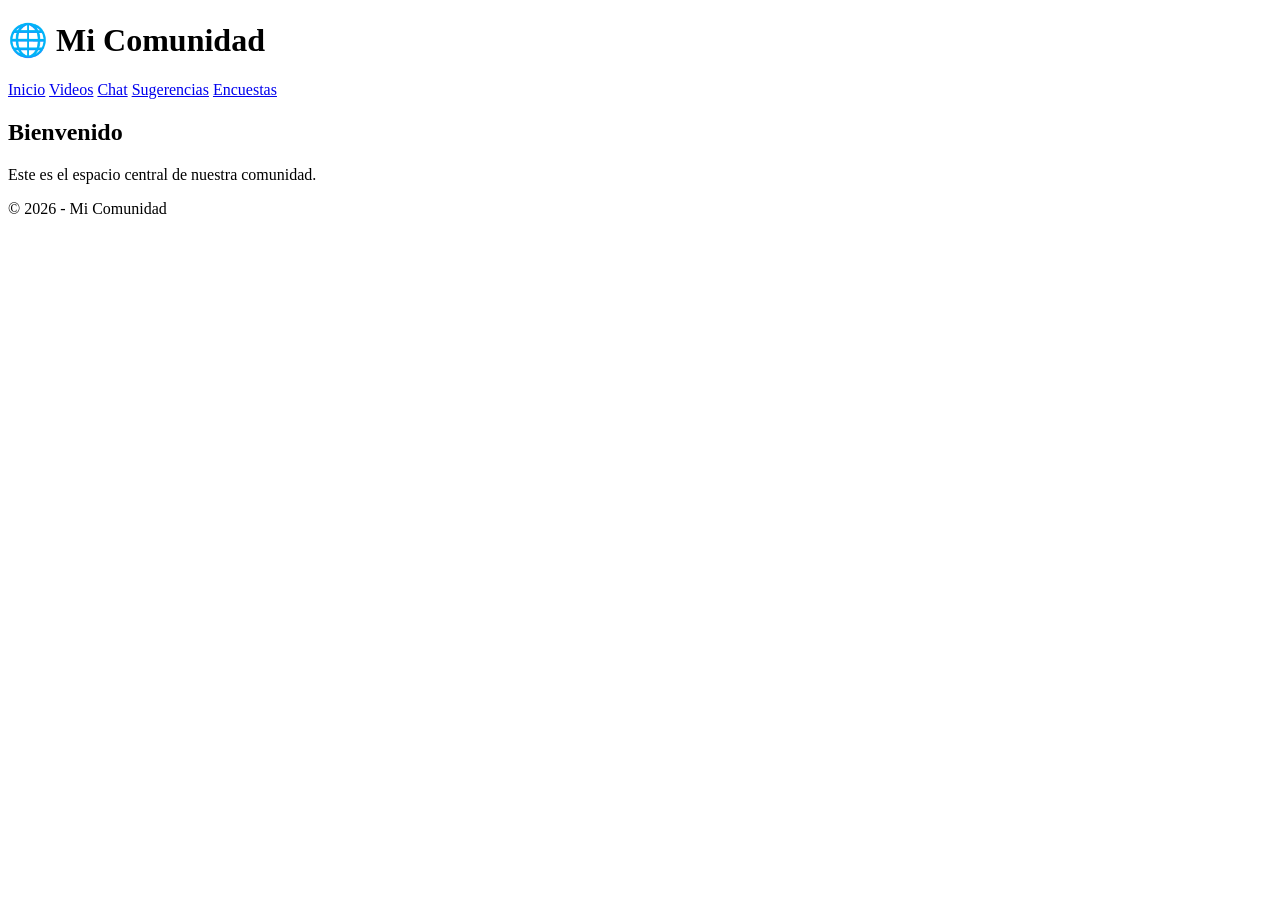
==== index.html @ ba6dbdb4 "Create index.html" ====
<!DOCTYPE html>
<html lang="es">
<head>
  <meta charset="UTF-8">
  <title>Mi Comunidad</title>
  <link rel="stylesheet" href="css/style.css">
</head>
<body>

  <header>
    <h1>🌐 Mi Comunidad</h1>
    <nav>
      <a href="index.html">Inicio</a>
      <a href="videos.html">Videos</a>
      <a href="chat.html">Chat</a>
      <a href="sugerencias.html">Sugerencias</a>
      <a href="encuestas.html">Encuestas</a>
    </nav>
  </header>

  <main>
    <h2>Bienvenido</h2>
    <p>Este es el espacio central de nuestra comunidad.</p>
  </main>

  <footer>
    <p>© 2026 - Mi Comunidad</p>
  </footer>

  <script src="js/main.js"></script>
</body>
</html>
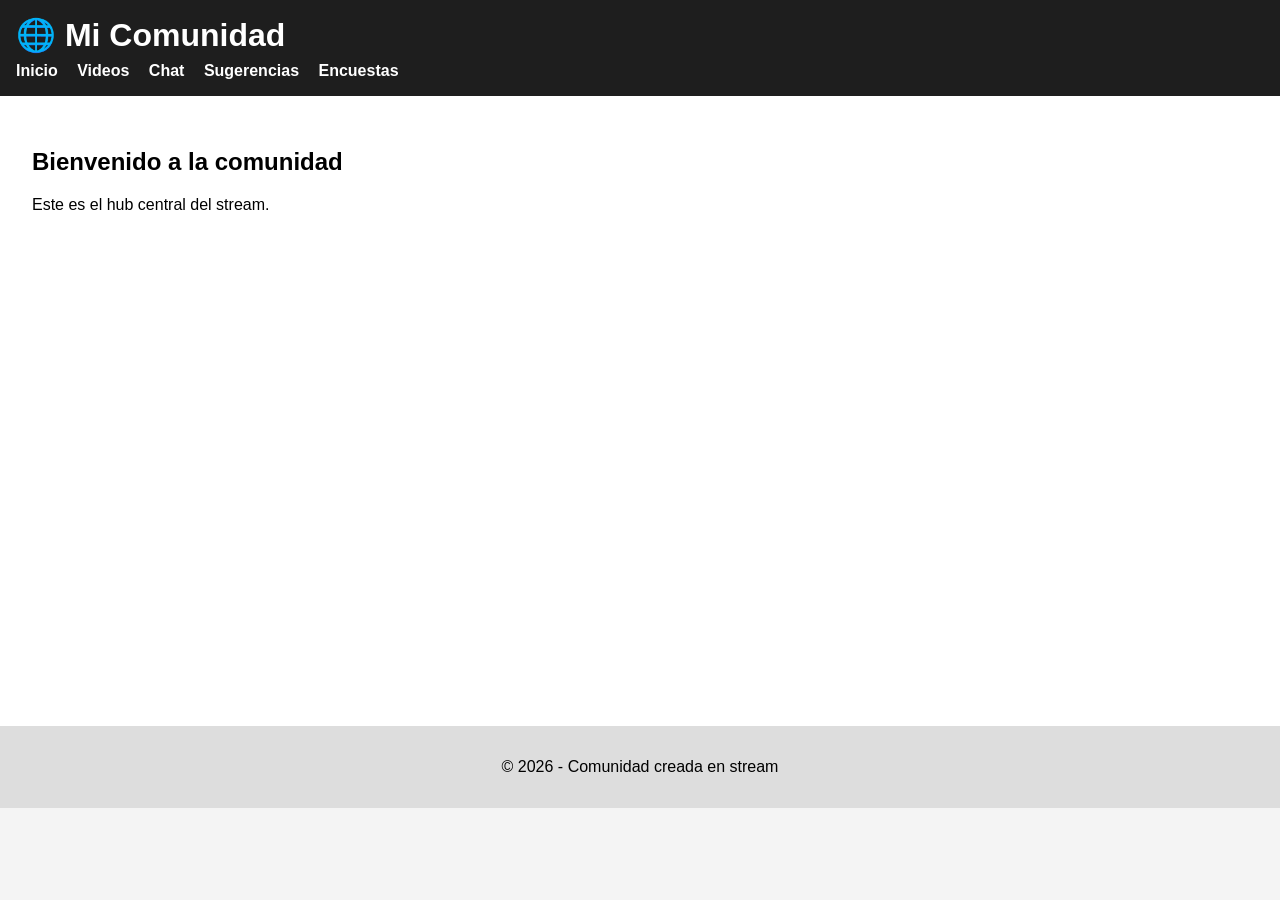
==== commit 6d937f63: "hxfghf" ====
--- a/index.html
+++ b/index.html
@@ -2,31 +2,24 @@
 <html lang="es">
 <head>
   <meta charset="UTF-8">
-  <title>Mi Comunidad</title>
+  <title>Inicio | Mi Comunidad</title>
+  <meta name="viewport" content="width=device-width, initial-scale=1.0">
+
   <link rel="stylesheet" href="css/style.css">
 </head>
 <body>
 
-  <header>
-    <h1>🌐 Mi Comunidad</h1>
-    <nav>
-      <a href="index.html">Inicio</a>
-      <a href="videos.html">Videos</a>
-      <a href="chat.html">Chat</a>
-      <a href="sugerencias.html">Sugerencias</a>
-      <a href="encuestas.html">Encuestas</a>
-    </nav>
-  </header>
+  <!-- HEADER DINÁMICO -->
+  <div id="header"></div>
 
   <main>
-    <h2>Bienvenido</h2>
-    <p>Este es el espacio central de nuestra comunidad.</p>
+    <h2>Bienvenido a la comunidad</h2>
+    <p>Este es el hub central del stream.</p>
   </main>
 
-  <footer>
-    <p>© 2026 - Mi Comunidad</p>
-  </footer>
+  <!-- FOOTER DINÁMICO -->
+  <div id="footer"></div>
 
-  <script src="js/main.js"></script>
+  <script type="module" src="js/main.js"></script>
 </body>
 </html>
--- a/css/style.css
+++ b/css/style.css
@@ -0,0 +1,79 @@
+* {
+  box-sizing: border-box;
+  font-family: Arial, sans-serif;
+}
+
+body {
+  margin: 0;
+  background-color: #f4f4f4;
+}
+
+header {
+  background: #222;
+  color: white;
+  padding: 1rem;
+}
+
+nav a {
+  color: white;
+  margin-right: 15px;
+  text-decoration: none;
+}
+
+nav a:hover {
+  text-decoration: underline;
+}
+
+main {
+  padding: 2rem;
+  background: white;
+  min-height: 70vh;
+}
+
+footer {
+  text-align: center;
+  padding: 1rem;
+  background: #ddd;
+}
+
+.video-container iframe {
+  width: 100%;
+  max-width: 560px;
+  height: 315px;
+}
+
+
+
+
+
+
+.header {
+  background: #1e1e1e;
+  color: white;
+  padding: 1rem;
+}
+
+.header h1 {
+  margin: 0;
+}
+
+.nav {
+  margin-top: 0.5rem;
+}
+
+.nav a {
+  color: white;
+  margin-right: 15px;
+  text-decoration: none;
+  font-weight: bold;
+}
+
+.nav a:hover {
+  text-decoration: underline;
+}
+
+.footer {
+  text-align: center;
+  padding: 1rem;
+  background: #ddd;
+}
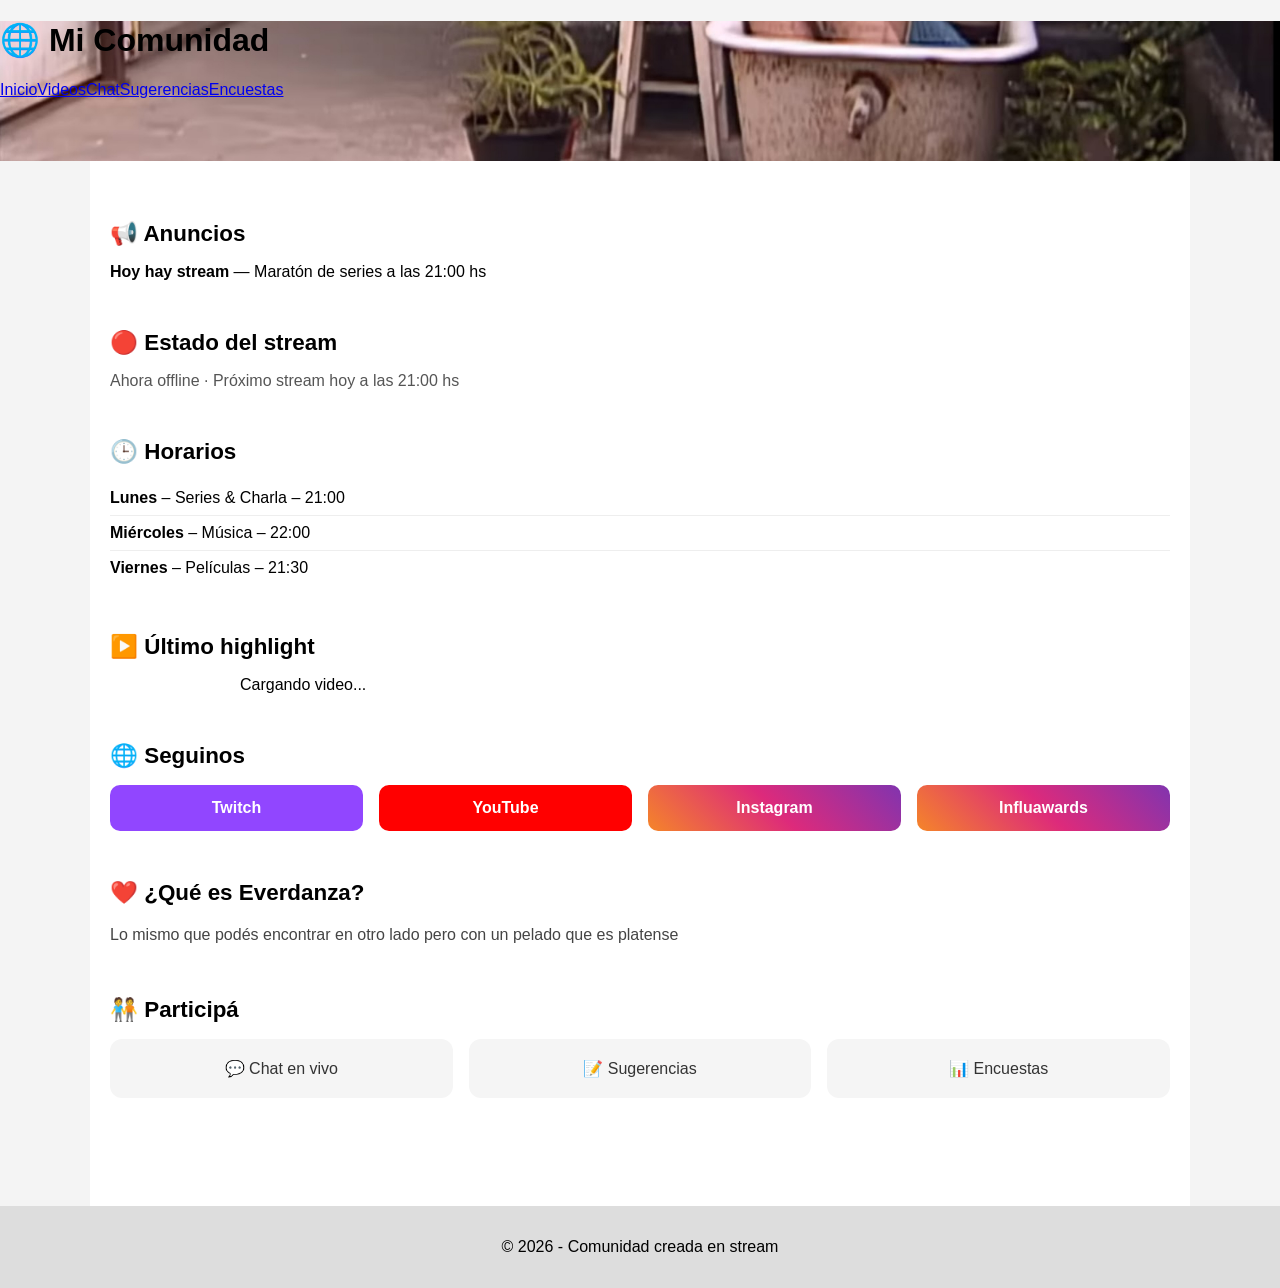
==== commit 09e927eb: "fsd" ====
--- a/index.html
+++ b/index.html
@@ -2,7 +2,9 @@
 <html lang="es">
 <head>
   <meta charset="UTF-8">
-  <title>Inicio | Mi Comunidad</title>
+  <title>Everdanza</title>
+
+  <link rel="icon" href="imagenes/ChatGPT Image 22 feb 2026, 05_21_27 a.m..png" type="image/png">
   <meta name="viewport" content="width=device-width, initial-scale=1.0">
 
   <link rel="stylesheet" href="css/style.css">
@@ -12,9 +14,97 @@
   <!-- HEADER DINÁMICO -->
   <div id="header"></div>
 
-  <main>
-    <h2>Bienvenido a la comunidad</h2>
-    <p>Este es el hub central del stream.</p>
+  <main class="main-content">
+
+    <!-- =======================
+         ANUNCIOS IMPORTANTES
+    ======================== -->
+    <section class="section announcements">
+      <h2>📢 Anuncios</h2>
+
+      <div class="card highlight">
+        <p><strong>Hoy hay stream</strong> — Maratón de series a las 21:00 hs</p>
+      </div>
+    </section>
+
+    <!-- =======================
+         ESTADO DEL STREAM
+    ======================== -->
+    <section class="section stream-status">
+      <h2>🔴 Estado del stream</h2>
+
+      <div class="card">
+        <p class="status offline">
+          Ahora offline · Próximo stream hoy a las 21:00 hs
+        </p>
+      </div>
+    </section>
+
+    <!-- =======================
+         HORARIOS
+    ======================== -->
+    <section class="section schedule">
+      <h2>🕒 Horarios</h2>
+
+      <div class="card">
+        <ul class="schedule-list">
+          <li><strong>Lunes</strong> – Series & Charla – 21:00</li>
+          <li><strong>Miércoles</strong> – Música – 22:00</li>
+          <li><strong>Viernes</strong> – Películas – 21:30</li>
+        </ul>
+      </div>
+    </section>
+
+    <!-- =======================
+         ÚLTIMO VIDEO
+    ======================== -->
+    <section class="section featured-video">
+      <h2>▶️ Último highlight</h2>
+
+      <div id="youtube-card" class="card youtube-card">
+        <p>Cargando video...</p>
+      </div>
+    </section>
+
+
+    <!-- =======================
+         REDES SOCIALES
+    ======================== -->
+    <section class="section social">
+      <h2>🌐 Seguinos</h2>
+
+      <div class="social-links">
+        <a href="https://www.twitch.tv/eberdanza" target="_blank" class="social-btn twitch">Twitch</a>
+        <a href="https://www.youtube.com/@eberdanza" target="_blank" class="social-btn youtube">YouTube</a>
+        <a href="https://www.instagram.com/eberdanzaok/" target="_blank" class="social-btn instagram">Instagram</a>
+        <a href="https://www.instagram.com/influawardsok/" target="_blank" class="social-btn instagram">Influawards</a>
+      </div>
+    </section>
+
+    <!-- =======================
+         SOBRE EVERDANZA
+    ======================== -->
+    <section class="section about">
+      <h2>❤️ ¿Qué es Everdanza?</h2>
+
+      <p>
+        Lo mismo que podés encontrar en otro lado pero con un pelado que es platense
+      </p>
+    </section>
+
+    <!-- =======================
+         PARTICIPÁ
+    ======================== -->
+    <section class="section community">
+      <h2>🧑‍🤝‍🧑 Participá</h2>
+
+      <div class="community-links">
+        <a href="chat.html" class="card-link">💬 Chat en vivo</a>
+        <a href="sugerencias.html" class="card-link">📝 Sugerencias</a>
+        <a href="encuestas.html" class="card-link">📊 Encuestas</a>
+      </div>
+    </section>
+
   </main>
 
   <!-- FOOTER DINÁMICO -->
--- a/css/style.css
+++ b/css/style.css
@@ -8,21 +8,148 @@
   background-color: #f4f4f4;
 }
 
-header {
-  background: #222;
-  color: white;
-  padding: 1rem;
-}
-
-nav a {
-  color: white;
-  margin-right: 15px;
+
+/* ===============================
+   HEADER EVERDANZA
+================================ */
+
+.header {
+  position: relative;
+  width: 100%;
+  height: 140px;
+  background-image: url("../imagenes/Picsart_26-02-22_10-41-30-010.jpg");
+  background-size: cover;
+  background-position: center;
+}
+
+/* Overlay oscuro */
+.header-overlay {
+  position: absolute;
+  inset: 0;
+  background: rgba(0, 0, 0, 0.6);
+  z-index: 0;
+}
+
+/* Contenedor principal */
+.header-container {
+  position: relative;
+  z-index: 1;
+
+  max-width: 1200px;
+  height: 100%;
+  margin: 0 auto;
+  padding: 0 24px;
+
+  display: flex;
+  align-items: center;
+  justify-content: space-between;
+}
+
+/* ===============================
+   BRAND
+================================ */
+
+.brand {
+  display: flex;
+  align-items: center;
+  gap: 14px;
   text-decoration: none;
-}
-
-nav a:hover {
-  text-decoration: underline;
-}
+  color: #fff;
+}
+
+.brand-logo {
+  height: 130px;
+  width: auto;
+  border-radius: 50%;
+  box-shadow: 0 4px 12px rgba(0,0,0,0.7);
+  border: 2px solid rgba(255,255,255,0.6);
+}
+
+.brand-text {
+  font-size: 1.6rem;
+  font-weight: 600;
+  letter-spacing: 0.5px;
+}
+
+/* ===============================
+   NAV
+================================ */
+
+.nav {
+  display: flex;
+  align-items: center;
+}
+
+.nav-links {
+  list-style: none;
+  display: flex;
+  gap: 24px;
+}
+
+.nav-links a {
+  color: #fff;
+  text-decoration: none;
+  font-size: 1rem;
+  opacity: 0.9;
+}
+
+.nav-links a:hover {
+  opacity: 1;
+}
+
+/* ===============================
+   HAMBURGUESA
+================================ */
+
+.menu-toggle {
+  display: none;
+  font-size: 2rem;
+  background: none;
+  border: none;
+  color: #fff;
+  cursor: pointer;
+}
+
+/* ===============================
+   RESPONSIVE
+================================ */
+
+@media (max-width: 768px) {
+
+  .header {
+    height: 110px;
+  }
+
+  .brand-logo {
+    height: 95px;
+  }
+
+  .brand-text {
+    font-size: 1.3rem;
+  }
+
+  .menu-toggle {
+    display: block;
+  }
+
+  .nav-links {
+    position: absolute;
+    top: 110px;
+    right: 0;
+    width: 100%;
+    background: rgba(0,0,0,0.9);
+    flex-direction: column;
+    align-items: center;
+    gap: 20px;
+    padding: 20px 0;
+    display: none;
+  }
+
+  .nav-links.active {
+    display: flex;
+  }
+}
+
 
 main {
   padding: 2rem;
@@ -45,35 +172,222 @@
 
 
 
-
-
-.header {
-  background: #1e1e1e;
-  color: white;
-  padding: 1rem;
-}
-
-.header h1 {
+/* ===============================
+   MAIN CONTENT
+================================ */
+
+.main-content {
+  max-width: 1100px;
+  margin: 0 auto;
+  padding: 40px 20px 60px;
+}
+
+.section {
+  margin-bottom: 48px;
+}
+
+.section h2 {
+  margin-bottom: 16px;
+  font-size: 1.4rem;
+  font-weight: 600;
+}
+
+
+
+/* ===============================
+   ANUNCIOS
+================================ */
+
+.announcements .card {
+  font-size: 1rem;
+}
+
+
+
+/* ===============================
+   ESTADO DEL STREAM
+================================ */
+.stream-status .status {
+  font-weight: 500;
+}
+
+.stream-status .offline {
+  color: #555;
+}
+
+.stream-status .online {
+  color: #e53935;
+}
+
+
+
+
+/* ===============================
+   HORARIOS
+================================ */
+.schedule-list {
+  list-style: none;
+  padding-left: 0;
   margin: 0;
 }
 
-.nav {
-  margin-top: 0.5rem;
-}
-
-.nav a {
-  color: white;
-  margin-right: 15px;
+.schedule-list li {
+  padding: 8px 0;
+  border-bottom: 1px solid #eee;
+}
+
+.schedule-list li:last-child {
+  border-bottom: none;
+}
+
+
+
+
+/* ===============================
+   VIDEO DESTACADO
+================================ */
+.video-card {
+  text-align: center;
+  color: #666;
+}
+
+
+
+
+/* ===============================
+   REDES SOCIALES
+================================ */
+
+.social-links {
+  display: flex;
+  gap: 16px;
+  flex-wrap: wrap;
+}
+
+.social-btn {
+  flex: 1;
+  min-width: 120px;
+  text-align: center;
+  padding: 14px 0;
+  border-radius: 10px;
+  font-weight: 600;
   text-decoration: none;
-  font-weight: bold;
-}
-
-.nav a:hover {
-  text-decoration: underline;
-}
-
-.footer {
+  color: #fff;
+}
+
+.social-btn.twitch {
+  background: #9146ff;
+}
+
+.social-btn.youtube {
+  background: #ff0000;
+}
+
+.social-btn.instagram {
+  background: linear-gradient(45deg, #f58529, #dd2a7b, #8134af);
+}
+
+.social-btn.influawards {
+  background: linear-gradient(45deg, #020202, #f58529);
+}
+
+
+
+
+/* ===============================
+   QUE ES EVERDANZA
+================================ */
+.about p {
+  max-width: 700px;
+  line-height: 1.6;
+  color: #444;
+}
+
+
+
+
+/* ===============================
+   COMUNIDAD
+================================ */
+
+.community-links {
+  display: grid;
+  grid-template-columns: repeat(auto-fit, minmax(160px, 1fr));
+  gap: 16px;
+}
+
+.card-link {
+  display: block;
   text-align: center;
-  padding: 1rem;
-  background: #ddd;
-}
+  padding: 20px;
+  border-radius: 12px;
+  background: #f5f5f5;
+  text-decoration: none;
+  color: #333;
+  font-weight: 500;
+  transition: transform 0.15s ease, box-shadow 0.15s ease;
+}
+
+.card-link:hover {
+  transform: translateY(-2px);
+  box-shadow: 0 6px 16px rgba(0,0,0,0.12);
+}
+
+
+
+
+/* ===============================
+   AJUSTES RESPONSIVOS
+================================ */
+@media (max-width: 600px) {
+
+  .section h2 {
+    font-size: 1.25rem;
+  }
+
+  .card {
+    padding: 18px;
+  }
+
+}
+
+
+
+
+
+/* ===============================
+   VIDEO DESTACADO
+================================ */
+
+.youtube-card {
+  max-width: 800px;
+  margin: 0 auto;
+}
+
+.youtube-frame {
+  position: relative;
+  padding-top: 56.25%; /* 16:9 */
+  border-radius: 12px;
+  overflow: hidden;
+  margin-bottom: 16px;
+}
+
+.youtube-frame iframe {
+  position: absolute;
+  inset: 0;
+  width: 100%;
+  height: 100%;
+  border: none;
+}
+
+.youtube-title {
+  font-size: 1.1rem;
+  font-weight: 600;
+  margin-bottom: 8px;
+}
+
+.youtube-description {
+  font-size: 0.95rem;
+  color: #555;
+  line-height: 1.5;
+}
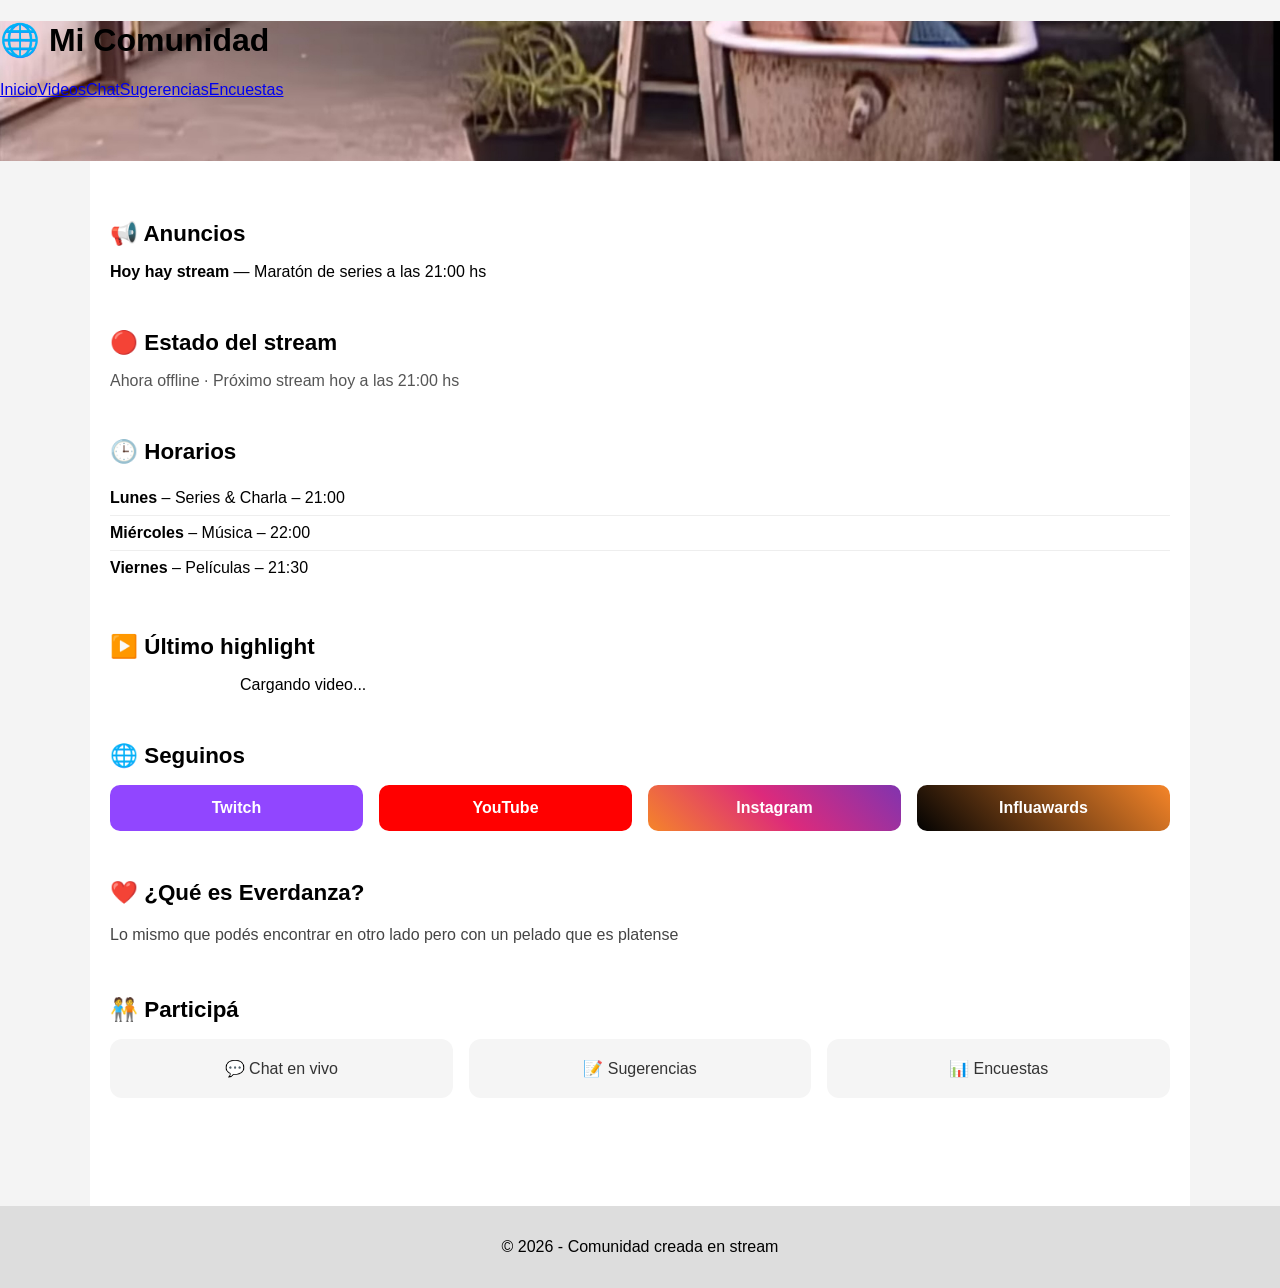
==== commit 42d2eb6f: "fdgfzd" ====
--- a/index.html
+++ b/index.html
@@ -77,7 +77,7 @@
         <a href="https://www.twitch.tv/eberdanza" target="_blank" class="social-btn twitch">Twitch</a>
         <a href="https://www.youtube.com/@eberdanza" target="_blank" class="social-btn youtube">YouTube</a>
         <a href="https://www.instagram.com/eberdanzaok/" target="_blank" class="social-btn instagram">Instagram</a>
-        <a href="https://www.instagram.com/influawardsok/" target="_blank" class="social-btn instagram">Influawards</a>
+        <a href="https://www.instagram.com/influawardsok/" target="_blank" class="social-btn influawards">Influawards</a>
       </div>
     </section>
 
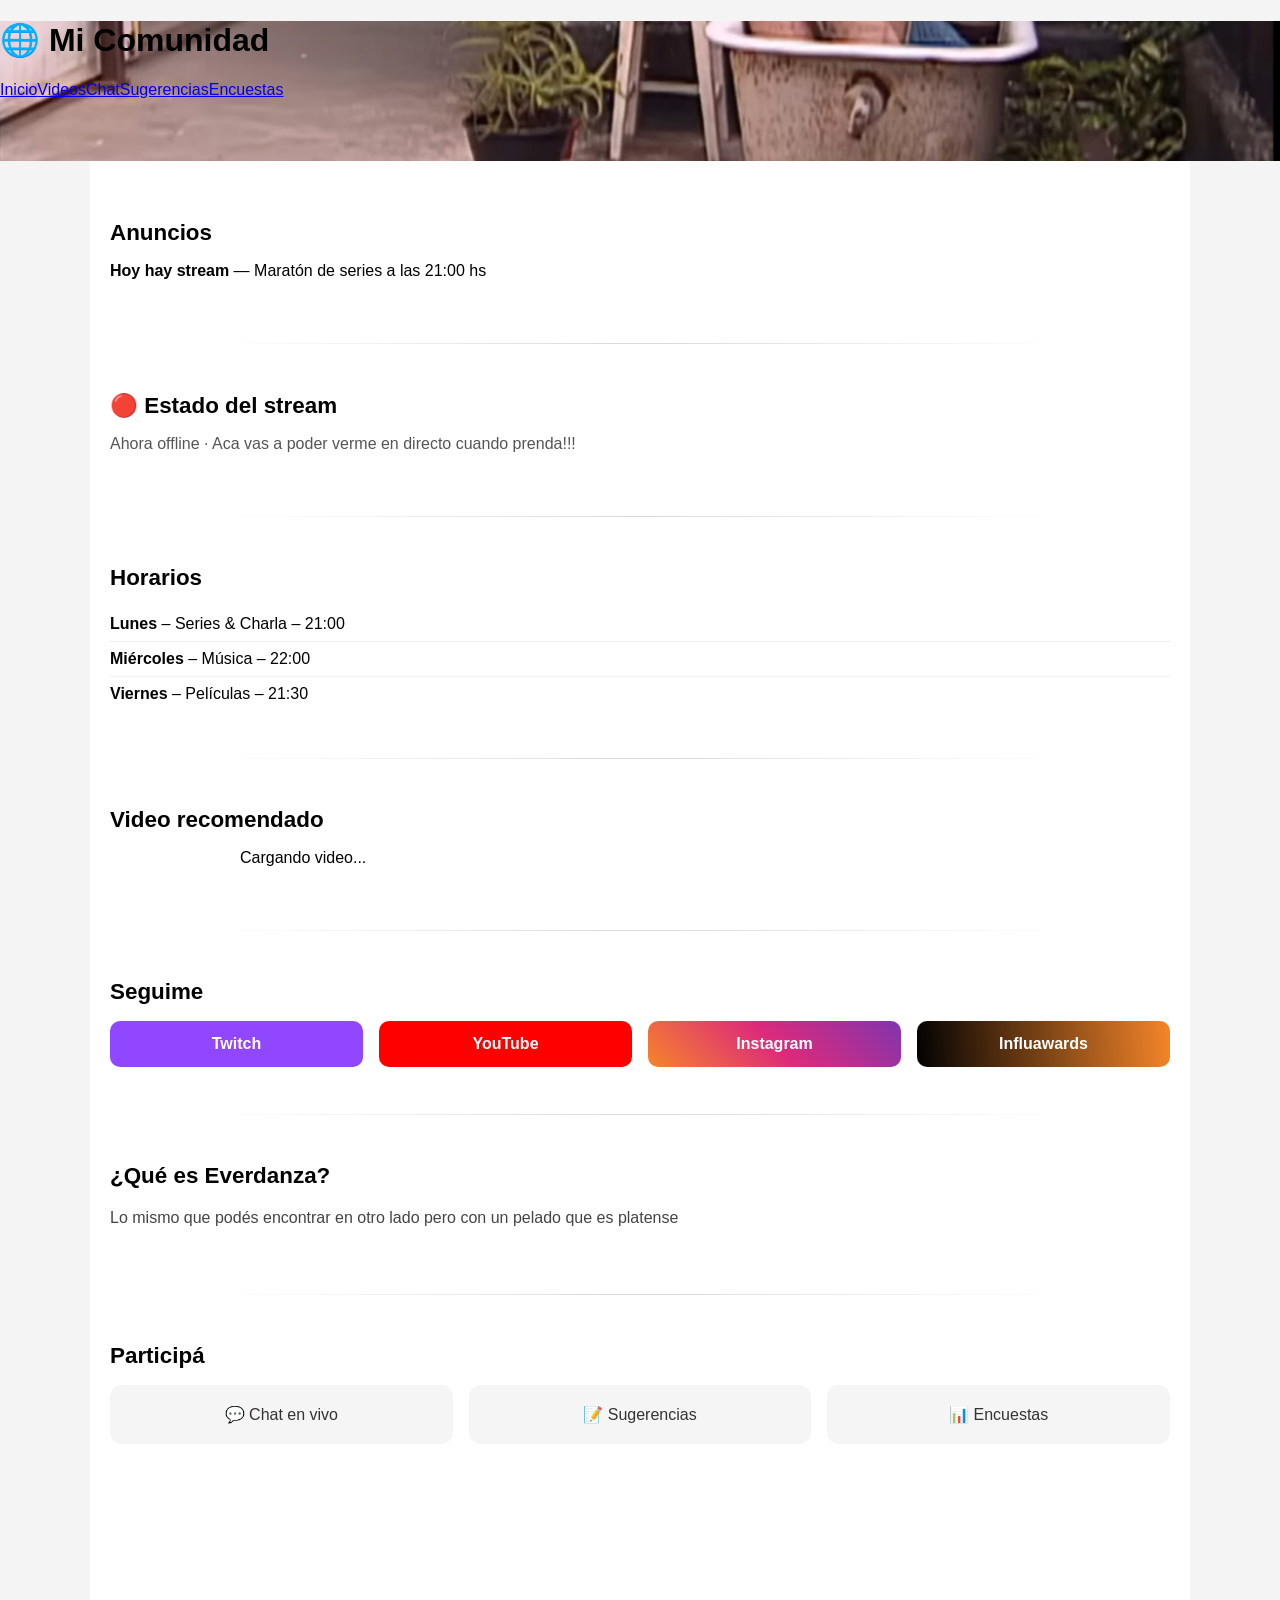
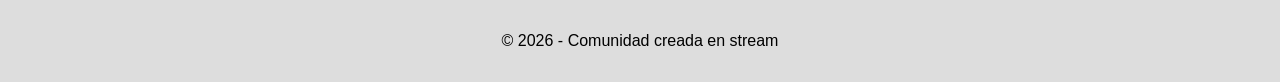
==== commit 4d8d25a2: "bdfx" ====
--- a/index.html
+++ b/index.html
@@ -3,10 +3,9 @@
 <head>
   <meta charset="UTF-8">
   <title>Everdanza</title>
-
+  <meta name="viewport" content="width=device-width, initial-scale=1.0">
   <link rel="icon" href="imagenes/ChatGPT Image 22 feb 2026, 05_21_27 a.m..png" type="image/png">
-  <meta name="viewport" content="width=device-width, initial-scale=1.0">
-
+  <link href="https://fonts.googleapis.com/css2?family=Inter:wght@400;500;600&display=swap" rel="stylesheet">
   <link rel="stylesheet" href="css/style.css">
 </head>
 <body>
@@ -20,7 +19,7 @@
          ANUNCIOS IMPORTANTES
     ======================== -->
     <section class="section announcements">
-      <h2>📢 Anuncios</h2>
+      <h2>Anuncios</h2>
 
       <div class="card highlight">
         <p><strong>Hoy hay stream</strong> — Maratón de series a las 21:00 hs</p>
@@ -35,7 +34,7 @@
 
       <div class="card">
         <p class="status offline">
-          Ahora offline · Próximo stream hoy a las 21:00 hs
+          Ahora offline · Aca vas a poder verme en directo cuando prenda!!!
         </p>
       </div>
     </section>
@@ -44,7 +43,7 @@
          HORARIOS
     ======================== -->
     <section class="section schedule">
-      <h2>🕒 Horarios</h2>
+      <h2>Horarios</h2>
 
       <div class="card">
         <ul class="schedule-list">
@@ -59,7 +58,7 @@
          ÚLTIMO VIDEO
     ======================== -->
     <section class="section featured-video">
-      <h2>▶️ Último highlight</h2>
+      <h2>Video recomendado</h2>
 
       <div id="youtube-card" class="card youtube-card">
         <p>Cargando video...</p>
@@ -71,7 +70,7 @@
          REDES SOCIALES
     ======================== -->
     <section class="section social">
-      <h2>🌐 Seguinos</h2>
+      <h2>Seguime</h2>
 
       <div class="social-links">
         <a href="https://www.twitch.tv/eberdanza" target="_blank" class="social-btn twitch">Twitch</a>
@@ -85,7 +84,7 @@
          SOBRE EVERDANZA
     ======================== -->
     <section class="section about">
-      <h2>❤️ ¿Qué es Everdanza?</h2>
+      <h2>¿Qué es Everdanza?</h2>
 
       <p>
         Lo mismo que podés encontrar en otro lado pero con un pelado que es platense
@@ -96,7 +95,7 @@
          PARTICIPÁ
     ======================== -->
     <section class="section community">
-      <h2>🧑‍🤝‍🧑 Participá</h2>
+      <h2>Participá</h2>
 
       <div class="community-links">
         <a href="chat.html" class="card-link">💬 Chat en vivo</a>
--- a/css/style.css
+++ b/css/style.css
@@ -288,7 +288,7 @@
 }
 
 .social-btn.influawards {
-  background: linear-gradient(45deg, #020202, #f58529);
+  background: linear-gradient(85deg, #020202, #f58529);
 }
 
 
@@ -388,6 +388,46 @@
 
 .youtube-description {
   font-size: 0.95rem;
+  color: #000000;
+  line-height: 1.5;
+}
+
+.youtube-fecha {
+  font-size: 0.70rem;
   color: #555;
   line-height: 1.5;
 }
+
+
+
+
+
+/* ===============================
+   SEPARADOR DE SECCIONES (INDEX)
+================================ */
+
+.section {
+  position: relative;
+  padding-bottom: 48px;
+}
+
+.section::after {
+  content: "";
+  position: absolute;
+  left: 50%;
+  bottom: 0;
+  transform: translateX(-50%);
+  width: 80%;
+  height: 1px;
+  background: linear-gradient(
+    to right,
+    transparent,
+    rgba(0,0,0,0.15),
+    transparent
+  );
+}
+
+/* Última sección sin separador */
+.section:last-child::after {
+  display: none;
+}
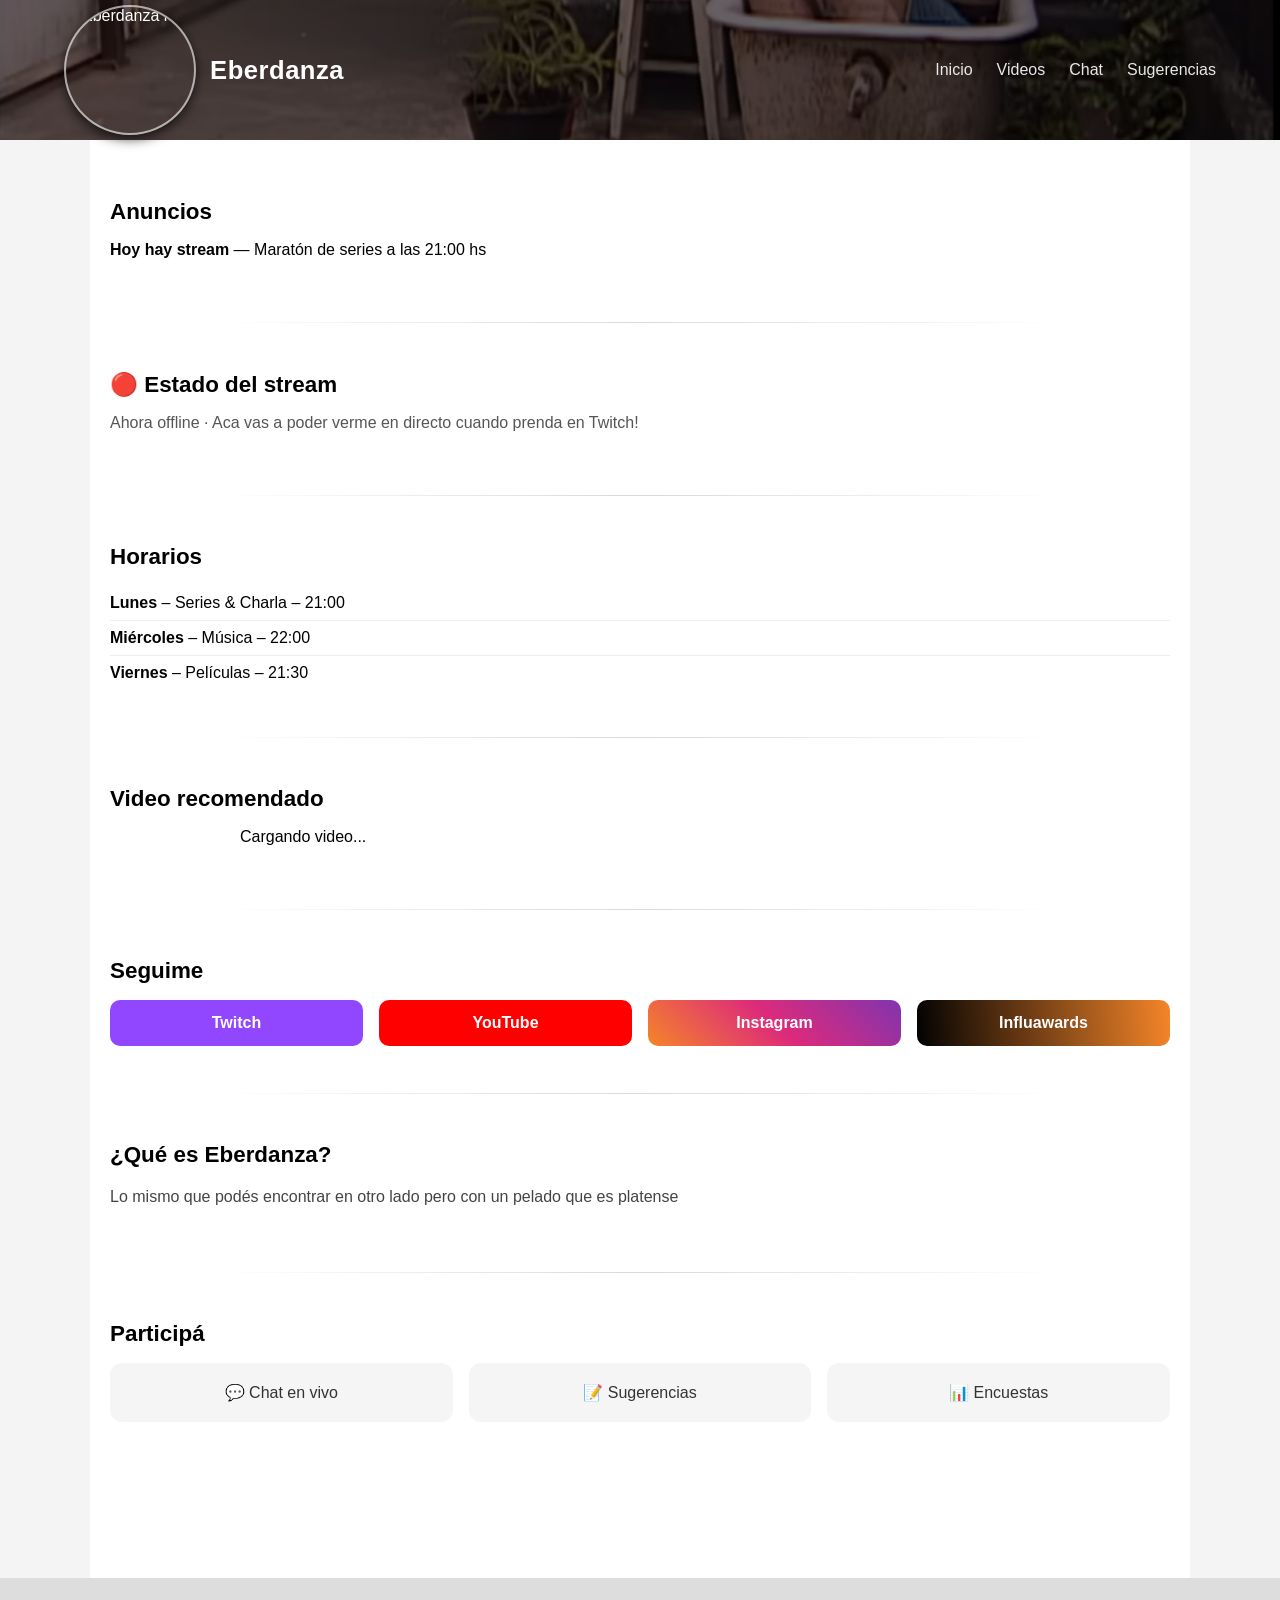
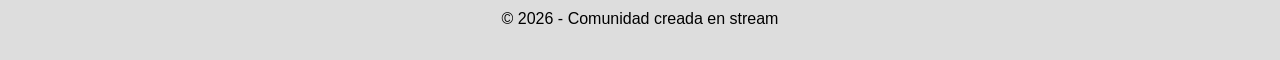
==== commit 93e27767: "yjhxfy" ====
--- a/index.html
+++ b/index.html
@@ -2,9 +2,9 @@
 <html lang="es">
 <head>
   <meta charset="UTF-8">
-  <title>Everdanza</title>
+  <title>Eberdanza</title>
   <meta name="viewport" content="width=device-width, initial-scale=1.0">
-  <link rel="icon" href="imagenes/ChatGPT Image 22 feb 2026, 05_21_27 a.m..png" type="image/png">
+  <link rel="icon" href="imagenes/eber-logo.png" type="image/png">
   <link href="https://fonts.googleapis.com/css2?family=Inter:wght@400;500;600&display=swap" rel="stylesheet">
   <link rel="stylesheet" href="css/style.css">
 </head>
@@ -34,7 +34,7 @@
 
       <div class="card">
         <p class="status offline">
-          Ahora offline · Aca vas a poder verme en directo cuando prenda!!!
+          Ahora offline · Aca vas a poder verme en directo cuando prenda en Twitch!
         </p>
       </div>
     </section>
@@ -81,10 +81,10 @@
     </section>
 
     <!-- =======================
-         SOBRE EVERDANZA
+         SOBRE EBERDANZA
     ======================== -->
     <section class="section about">
-      <h2>¿Qué es Everdanza?</h2>
+      <h2>¿Qué es Eberdanza?</h2>
 
       <p>
         Lo mismo que podés encontrar en otro lado pero con un pelado que es platense
